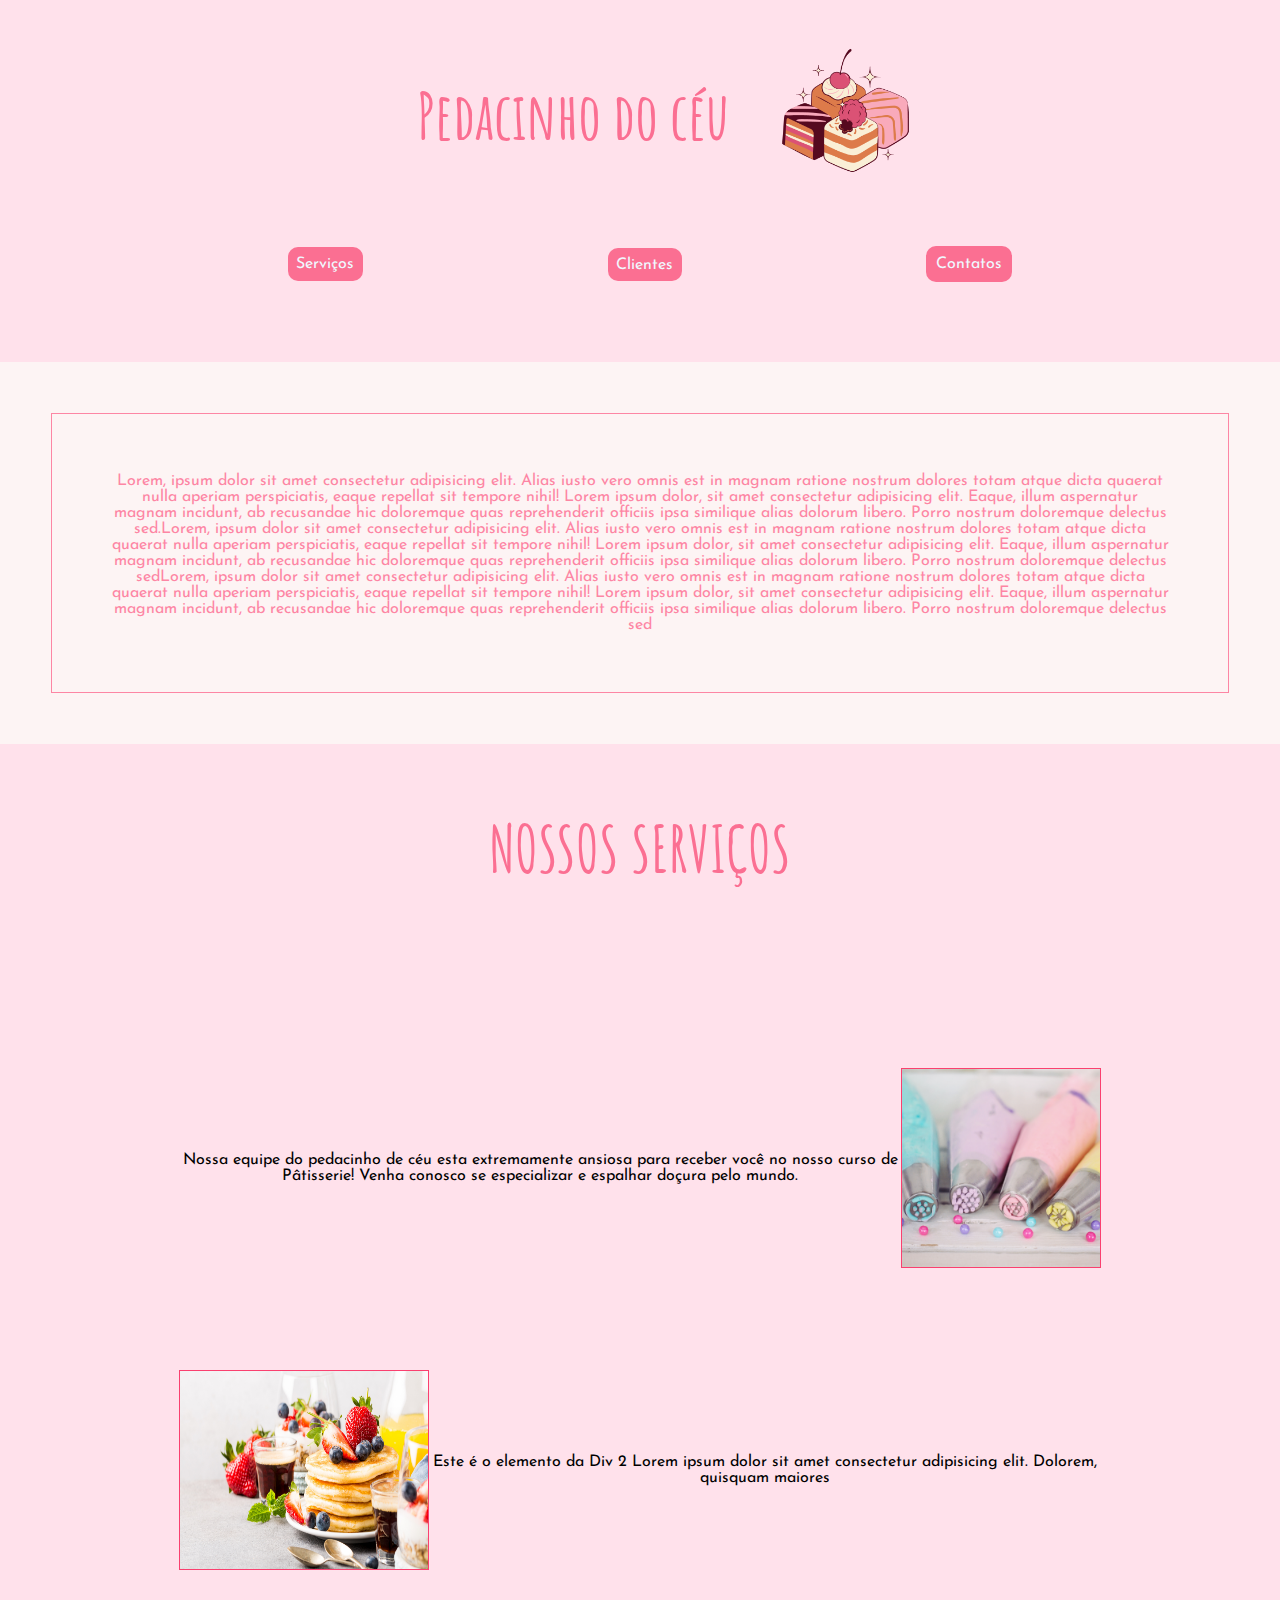
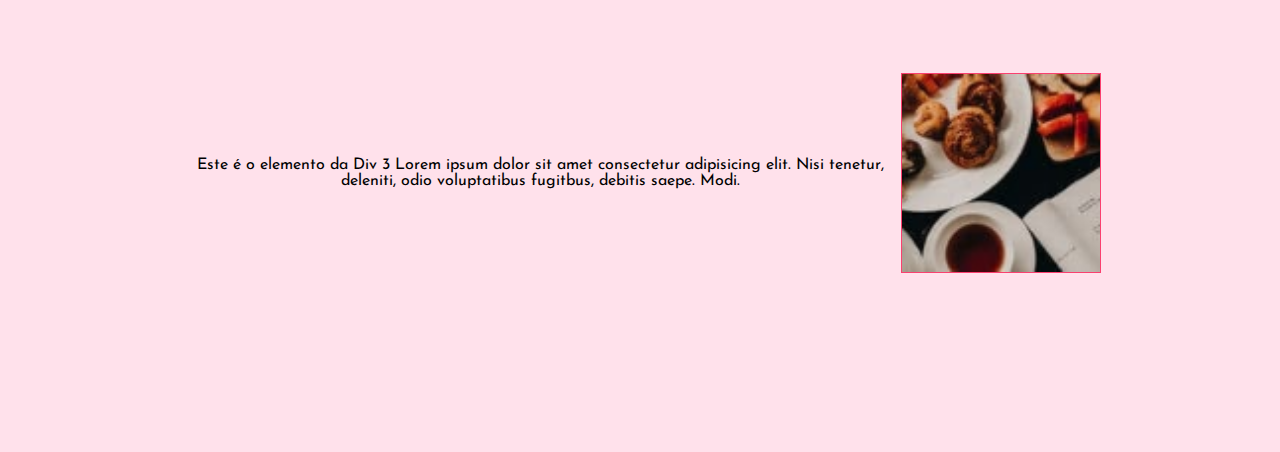
==== index.html @ 6045a039 "firstcommit" ====
<!DOCTYPE html>
<html lang="pt">
<head>
    <meta charset="UTF-8">
    <meta http-equiv="X-UA-Compatible" content="IE=edge">
    <meta name="viewport" content="width=device-width, initial-scale=1.0">
    <link rel="shortcut icon" href="favicon.ico" type="image/x-icon">
    <link rel="stylesheet" href="css/geral.css">
    <link rel="stylesheet" href="css/index.css">
    <title>Cafeteria</title>
</head>
<body>

        <div id="tittle">
            <h1>Pedacinho do céu</h1>
            <i><img src="img/icone.png" alt=""></i>
        </div> 
        
    <nav id="home">
        <ul>
            <li> <a href="servicos.html">Serviços</a></li>
            <li> <a href="clientes.html">Clientes</a></li>
            <li> <a href="contato.html">Contatos</a></li>
        </ul>
    </nav>
    <article id="homepage"> 
        <p>Lorem, ipsum dolor sit amet consectetur adipisicing elit. Alias iusto vero omnis est in magnam ratione nostrum dolores totam atque dicta quaerat nulla aperiam perspiciatis, eaque repellat sit tempore nihil! Lorem ipsum dolor, sit amet consectetur adipisicing elit. Eaque, illum aspernatur magnam incidunt, ab recusandae hic doloremque quas reprehenderit officiis ipsa similique alias dolorum libero. Porro nostrum doloremque delectus sed.Lorem, ipsum dolor sit amet consectetur adipisicing elit. Alias iusto vero omnis est in magnam ratione nostrum dolores totam atque dicta quaerat nulla aperiam perspiciatis, eaque repellat sit tempore nihil! Lorem ipsum dolor, sit amet consectetur adipisicing elit. Eaque, illum aspernatur magnam incidunt, ab recusandae hic doloremque quas reprehenderit officiis ipsa similique alias dolorum libero. Porro nostrum doloremque delectus sedLorem, ipsum dolor sit amet consectetur adipisicing elit. Alias iusto vero omnis est in magnam ratione nostrum dolores totam atque dicta quaerat nulla aperiam perspiciatis, eaque repellat sit tempore nihil! Lorem ipsum dolor, sit amet consectetur adipisicing elit. Eaque, illum aspernatur magnam incidunt, ab recusandae hic doloremque quas reprehenderit officiis ipsa similique alias dolorum libero. Porro nostrum doloremque delectus sed</p>
    </article>
    <h1>NOSSOS SERVIÇOS</h1>
    <div id="servicos" class="bloco">

            <p>Nossa equipe do pedacinho de céu esta extremamente ansiosa para receber você no nosso curso de Pâtisserie! Venha conosco se especializar e espalhar doçura pelo mundo.
            <img id="imgum" src="img/patisserie.png" alt=""></p>
            
            <p>
                <img id="imgum" src="img/A Taste of Paris.png" alt="">
                Este é o elemento da Div 2 Lorem ipsum dolor sit amet consectetur adipisicing elit. Dolorem, quisquam maiores
            </p>
            
           <p> Este é o elemento da Div 3 Lorem ipsum dolor sit amet consectetur adipisicing elit. Nisi tenetur, deleniti, odio voluptatibus fugitbus, debitis saepe. Modi.
            <img id="imgdois" src="img/backgroundheader.png" alt=""></p>
        </div>
    
</body>
</html>
---- css/geral.css ----
@charset "UTF-8";
@import url('https://fonts.googleapis.com/css2?family=Josefin+Sans:ital,wght@0,100;0,200;0,300;0,400;0,500;0,600;0,700;1,100;1,200;1,300;1,400;1,500;1,600;1,700&display=swap');
@import url('https://fonts.googleapis.com/css2?family=Berkshire+Swash&display=swap');
@import url('https://fonts.googleapis.com/css2?family=Roboto:ital,wght@0,300;0,400;0,500;1,100;1,300;1,400&display=swap');
@import url('https://fonts.googleapis.com/css2?family=Raleway:ital,wght@0,100;0,200;0,300;0,400;0,500;0,600;0,700;0,800;1,100;1,200;1,300;1,400;1,500;1,600;1,700&display=swap');
@import url('https://fonts.googleapis.com/css2?family=Roboto:wght@900&display=swap');
@import url('https://fonts.googleapis.com/css2?family=Alfa+Slab+One&display=swap');
@import url('https://fonts.googleapis.com/css2?family=Amatic+SC:wght@400;700&display=swap');

*{
    margin: 0;
    padding: 0;
    box-sizing:border-box;
}
:root{
    --cor-laranja: #f26419;
    --cor-azul:#ffe1eb;
    --cor-rosa:#ffe1eb;
    --cor-bordo:#56091F;

    --font-body:'Josefin Sans', sans-serif;
    --font-titulo:'Amatic SC', cursive;
    --font-subtitulo: 'Roboto', sans-serif;
    --font-cardapio: 'Raleway', sans-serif;
    --font-roboto: 'Roboto', sans-serif;
}
---- css/index.css ----
/* HOMEPAGE */
body{
    background: var(--cor-azul);
    font-family: var(--font-body);

}
nav#home{

    padding: 2%;
}
nav#home ul {
    
    display: flex;
    flex-direction: row;
    justify-content: space-evenly;
}
nav#home ul li{
    list-style: none;


}
nav#home ul li a{
    text-decoration: none;
    color: aliceblue;
    background-color: #fb6f92;
    padding: 15%;
    border-radius: 10px;
}
nav#home ul li a:hover{
    background-color: #fa406f;
}
header{
    height: 70vh;
}
header img{
    width: 100%;
    height: 100%;
}

h1{
    font-family: var(--font-titulo);
    color: #fb6f92;
    display: flex;
    text-align: center;
    margin: 4%;
    justify-content: center;
    align-items: center;
    font-size: 4rem;
}

.container{
    background-color: beige;
    display: grid;
    margin: 10%;
    /*grid-template-columns: 1fr 2fr 2fr 1fr;*/
    grid-gap: 10px;
    grid-template:
        'item1 item1 imgum'
        'imgdois item2 item2'
        'item3 item3 imgtres'
        ;   
}

.container > div {
    border: 1px solid black;
    height: 30vh;
}
.container > div > p{
    max-width: max-content;
    word-wrap: break-word;
}
.item1 {
    grid-area: item1;
    display: flex;
    justify-content: center;
}
img{
    width: auto;
    height: 100%;
}
img#imgum{
    grid-area: imgum;
    
}
.item2 {
    grid-area: item2;
    height: 300px;
    display: flex;
    justify-content: center;
    align-items: center;
}
img#imgdois{
    grid-area: imgdois;

}
.item3 {
    grid-area: item3;
    height: 300px;
}
img#imgtres{
    grid-area: imgtres;

}
article#homepage{
    margin: 5% 0;
    padding: 4%;
    background-color: #fdf4f4;
    color: #fd86a4;
    text-align: center;
}
div#tittle{
    margin: 2%;
    display: flex;
    align-items: center;
    justify-content: center;
}
i img{
    width: 15vh;
}
article p{
    border: solid 1px ;
}
p{
    display: flex;
    padding: 5%;
    text-align: center;
    justify-content: center;
    align-items: center;
}
p img{
    border: #fa406f solid 1px;
    width: 250px;
    height: 200px;
}
div#servicos{
    margin: 5%;
    padding: 5%;
}
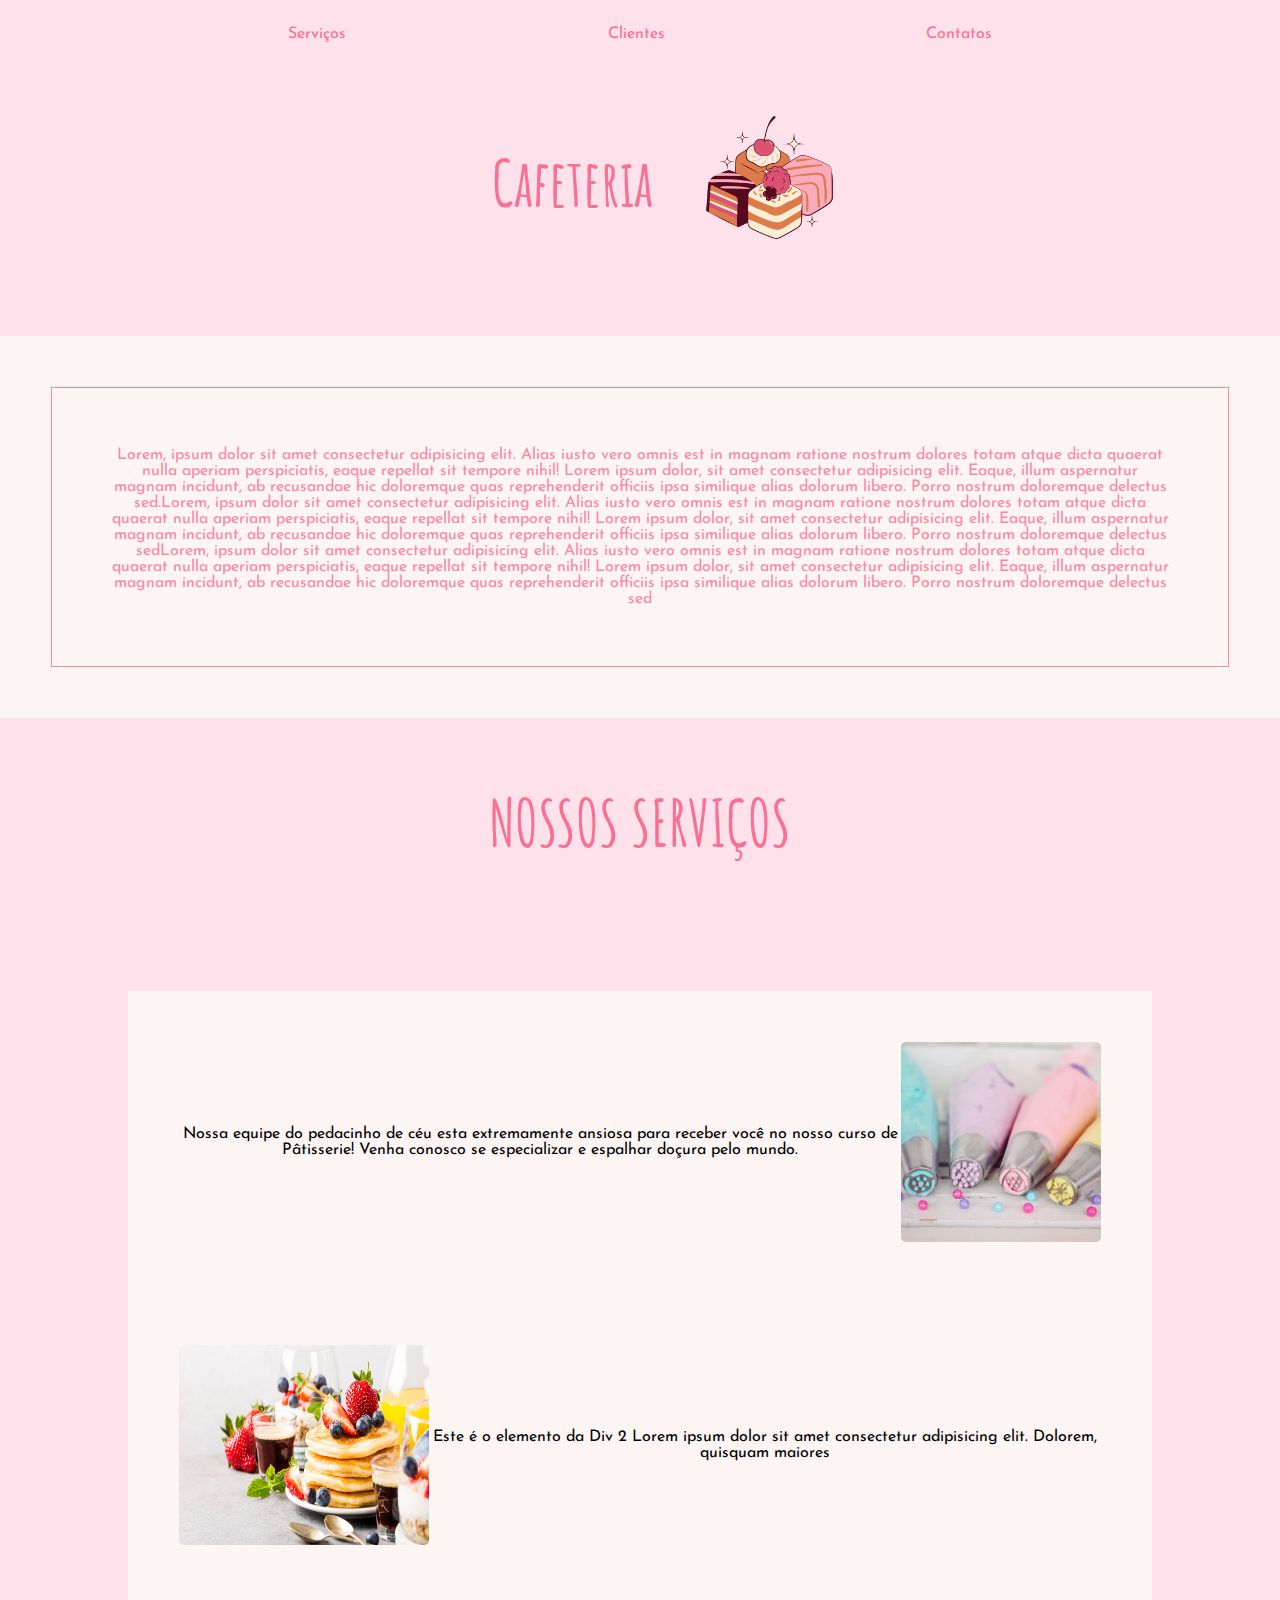
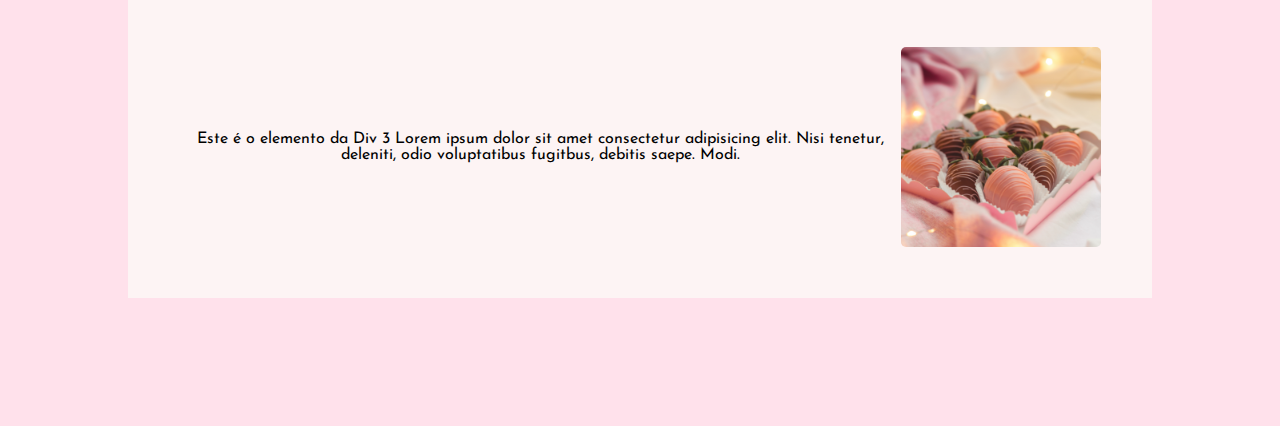
==== commit e7f846fb: "atualização header" ====
--- a/index.html
+++ b/index.html
@@ -10,19 +10,19 @@
     <title>Cafeteria</title>
 </head>
 <body>
-
+        <nav id="home">
+            <ul>
+                <li> <a href="servicos.html">Serviços</a></li>
+                <li> <a href="clientes.html">Clientes</a></li>
+                <li> <a href="contato.html">Contatos</a></li>
+            </ul>
+        </nav>
         <div id="tittle">
-            <h1>Pedacinho do céu</h1>
+            <h1>Cafeteria</h1>
             <i><img src="img/icone.png" alt=""></i>
         </div> 
         
-    <nav id="home">
-        <ul>
-            <li> <a href="servicos.html">Serviços</a></li>
-            <li> <a href="clientes.html">Clientes</a></li>
-            <li> <a href="contato.html">Contatos</a></li>
-        </ul>
-    </nav>
+    
     <article id="homepage"> 
         <p>Lorem, ipsum dolor sit amet consectetur adipisicing elit. Alias iusto vero omnis est in magnam ratione nostrum dolores totam atque dicta quaerat nulla aperiam perspiciatis, eaque repellat sit tempore nihil! Lorem ipsum dolor, sit amet consectetur adipisicing elit. Eaque, illum aspernatur magnam incidunt, ab recusandae hic doloremque quas reprehenderit officiis ipsa similique alias dolorum libero. Porro nostrum doloremque delectus sed.Lorem, ipsum dolor sit amet consectetur adipisicing elit. Alias iusto vero omnis est in magnam ratione nostrum dolores totam atque dicta quaerat nulla aperiam perspiciatis, eaque repellat sit tempore nihil! Lorem ipsum dolor, sit amet consectetur adipisicing elit. Eaque, illum aspernatur magnam incidunt, ab recusandae hic doloremque quas reprehenderit officiis ipsa similique alias dolorum libero. Porro nostrum doloremque delectus sedLorem, ipsum dolor sit amet consectetur adipisicing elit. Alias iusto vero omnis est in magnam ratione nostrum dolores totam atque dicta quaerat nulla aperiam perspiciatis, eaque repellat sit tempore nihil! Lorem ipsum dolor, sit amet consectetur adipisicing elit. Eaque, illum aspernatur magnam incidunt, ab recusandae hic doloremque quas reprehenderit officiis ipsa similique alias dolorum libero. Porro nostrum doloremque delectus sed</p>
     </article>
@@ -38,7 +38,7 @@
             </p>
             
            <p> Este é o elemento da Div 3 Lorem ipsum dolor sit amet consectetur adipisicing elit. Nisi tenetur, deleniti, odio voluptatibus fugitbus, debitis saepe. Modi.
-            <img id="imgdois" src="img/backgroundheader.png" alt=""></p>
+            <img id="imgdois" src="img/presentes.png" alt=""></p>
         </div>
     
 </body>
--- a/css/index.css
+++ b/css/index.css
@@ -22,14 +22,11 @@
 }
 nav#home ul li a{
     text-decoration: none;
-    color: aliceblue;
-    background-color: #fb6f92;
-    padding: 15%;
-    border-radius: 10px;
+    color: #fb6f92;
 }
-nav#home ul li a:hover{
-    background-color: #fa406f;
-}
+/* nav#home ul li a:hover{
+    
+} */
 header{
     height: 70vh;
 }
@@ -129,11 +126,14 @@
     align-items: center;
 }
 p img{
-    border: #fa406f solid 1px;
+    border-radius: 5px;
     width: 250px;
     height: 200px;
 }
 div#servicos{
     margin: 5%;
     padding: 5%;
-}+}
+div#servicos p{
+    background-color: #fdf4f4;
+}
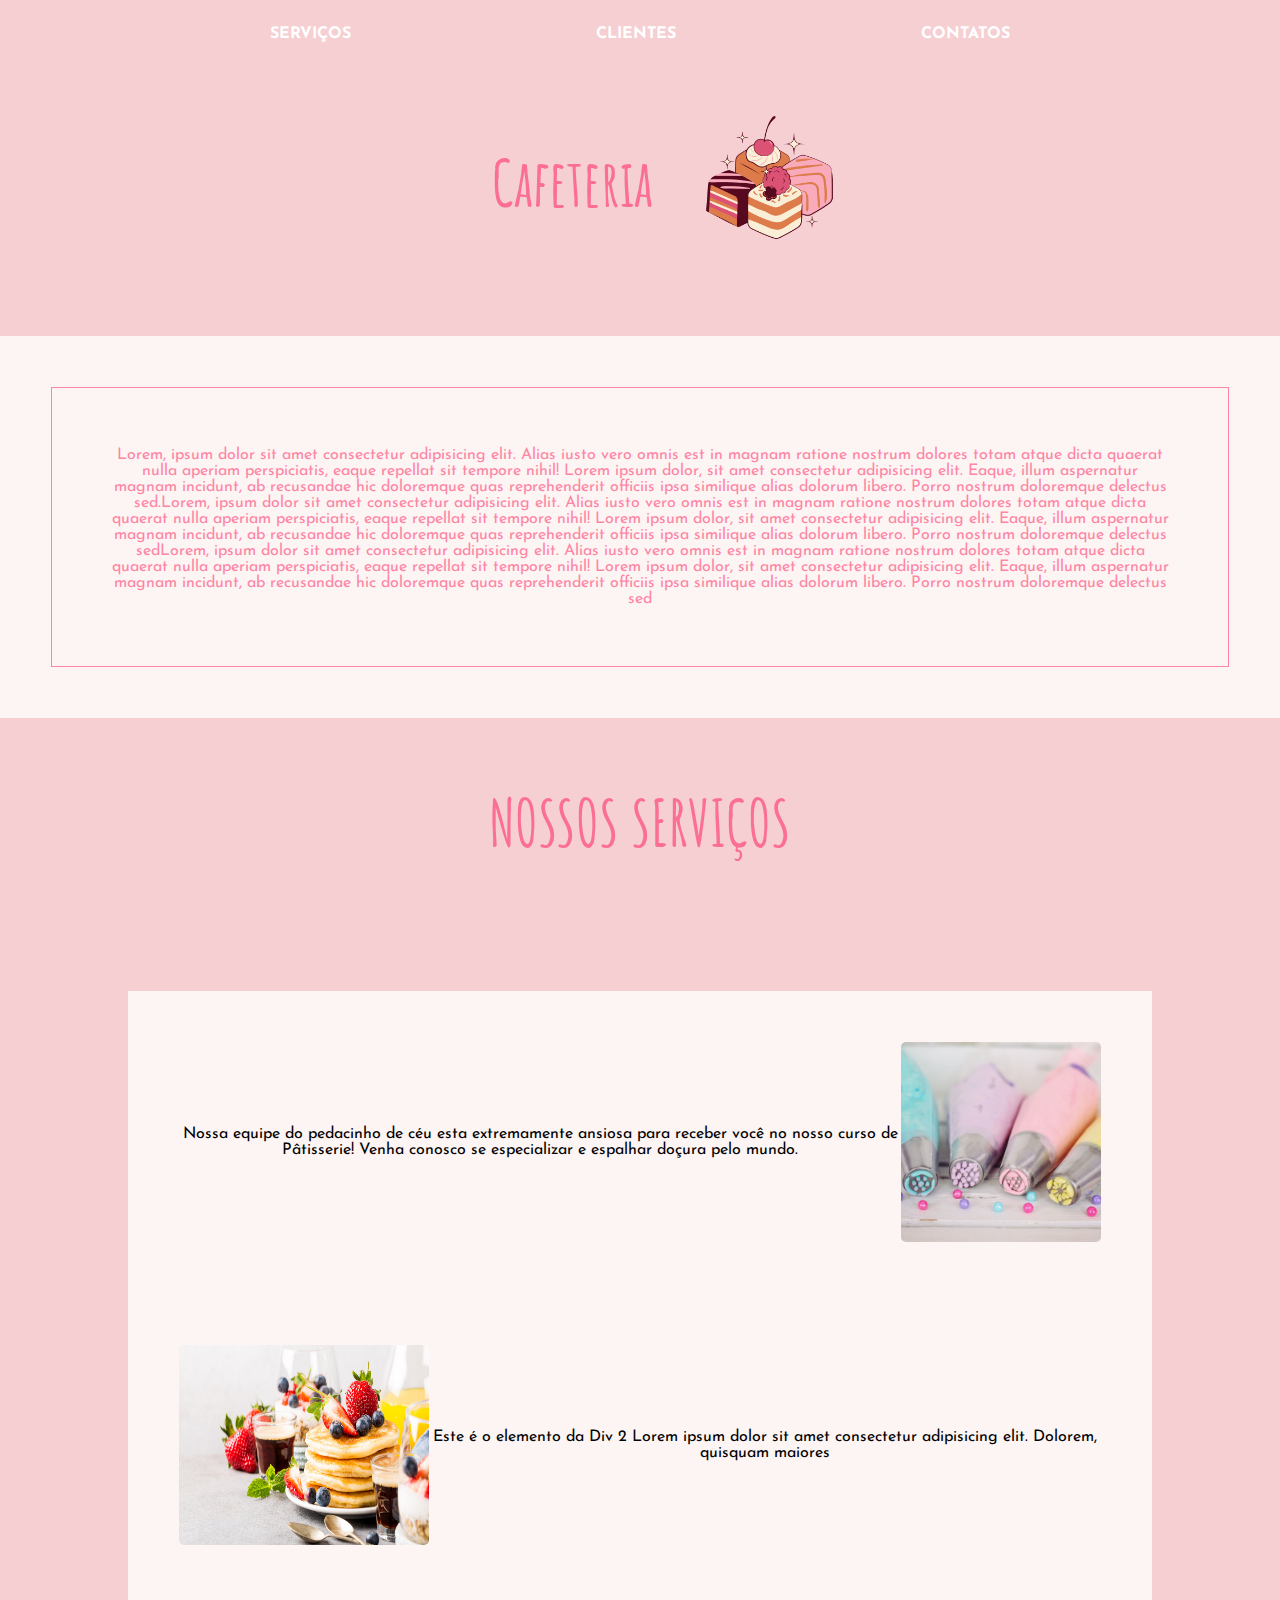
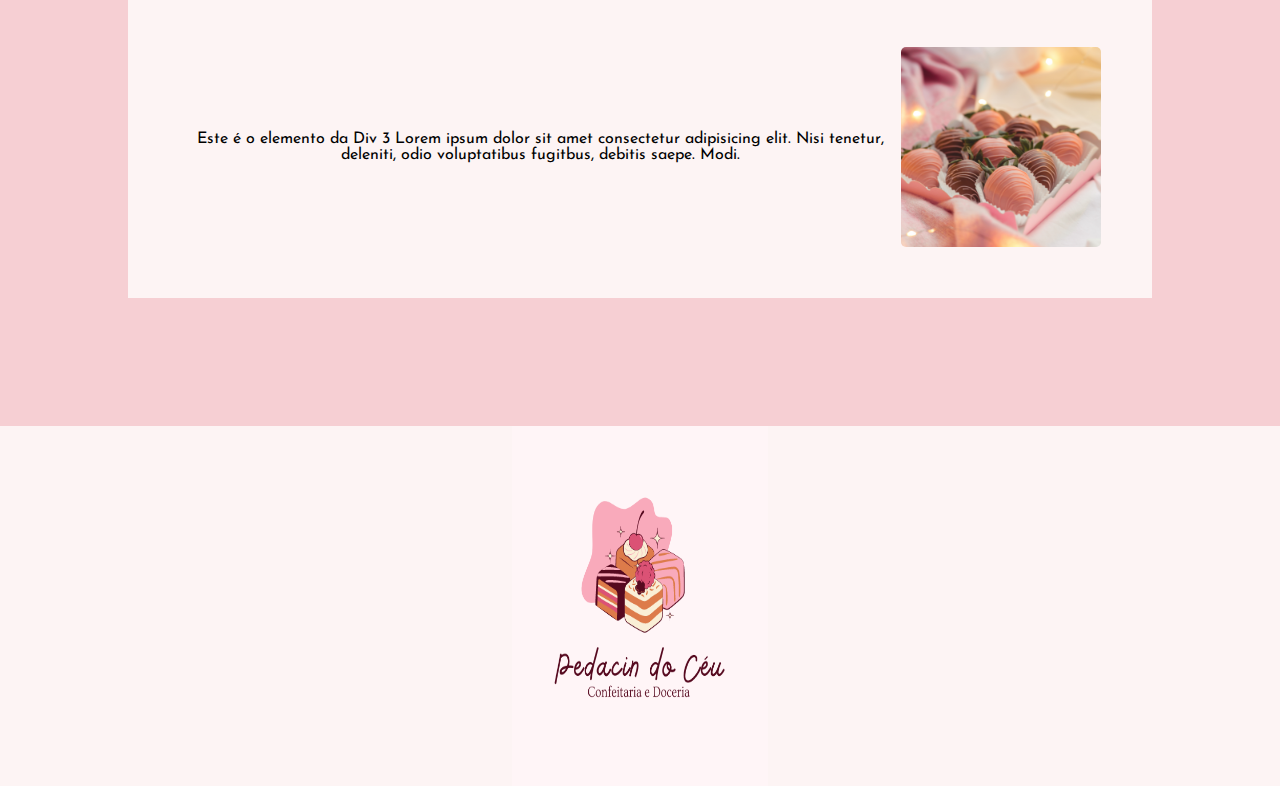
==== commit 50c8da54: "atualização pag serviço" ====
--- a/index.html
+++ b/index.html
@@ -40,6 +40,8 @@
            <p> Este é o elemento da Div 3 Lorem ipsum dolor sit amet consectetur adipisicing elit. Nisi tenetur, deleniti, odio voluptatibus fugitbus, debitis saepe. Modi.
             <img id="imgdois" src="img/presentes.png" alt=""></p>
         </div>
-    
+        <footer>
+            <img src="img/Pedacin.png" alt="">
+        </footer>
 </body>
 </html>--- a/css/geral.css
+++ b/css/geral.css
@@ -14,7 +14,7 @@
 }
 :root{
     --cor-laranja: #f26419;
-    --cor-azul:#ffe1eb;
+    --cor-back: #F6CFD3;
     --cor-rosa:#ffe1eb;
     --cor-bordo:#56091F;
 
--- a/css/index.css
+++ b/css/index.css
@@ -1,12 +1,12 @@
 
 /* HOMEPAGE */
 body{
-    background: var(--cor-azul);
+    background: var(--cor-back);
     font-family: var(--font-body);
-
+    background-color:#F6CFD3;
 }
 nav#home{
-
+    background-color:#F6CFD3;
     padding: 2%;
 }
 nav#home ul {
@@ -22,11 +22,13 @@
 }
 nav#home ul li a{
     text-decoration: none;
-    color: #fb6f92;
+    color: #fff;
+    text-transform: uppercase;
+    font-weight: 800;
 }
 /* nav#home ul li a:hover{
     
-} */
+}  */
 header{
     height: 70vh;
 }
@@ -44,6 +46,7 @@
     justify-content: center;
     align-items: center;
     font-size: 4rem;
+
 }
 
 .container{
@@ -111,6 +114,7 @@
     display: flex;
     align-items: center;
     justify-content: center;
+
 }
 i img{
     width: 15vh;
@@ -137,3 +141,14 @@
 div#servicos p{
     background-color: #fdf4f4;
 }
+footer{
+    display: flex;
+
+    justify-content: center;
+    background-color: #FDF4F4;
+}
+footer img{
+    width: 20%;
+    height: 40vh;
+    
+}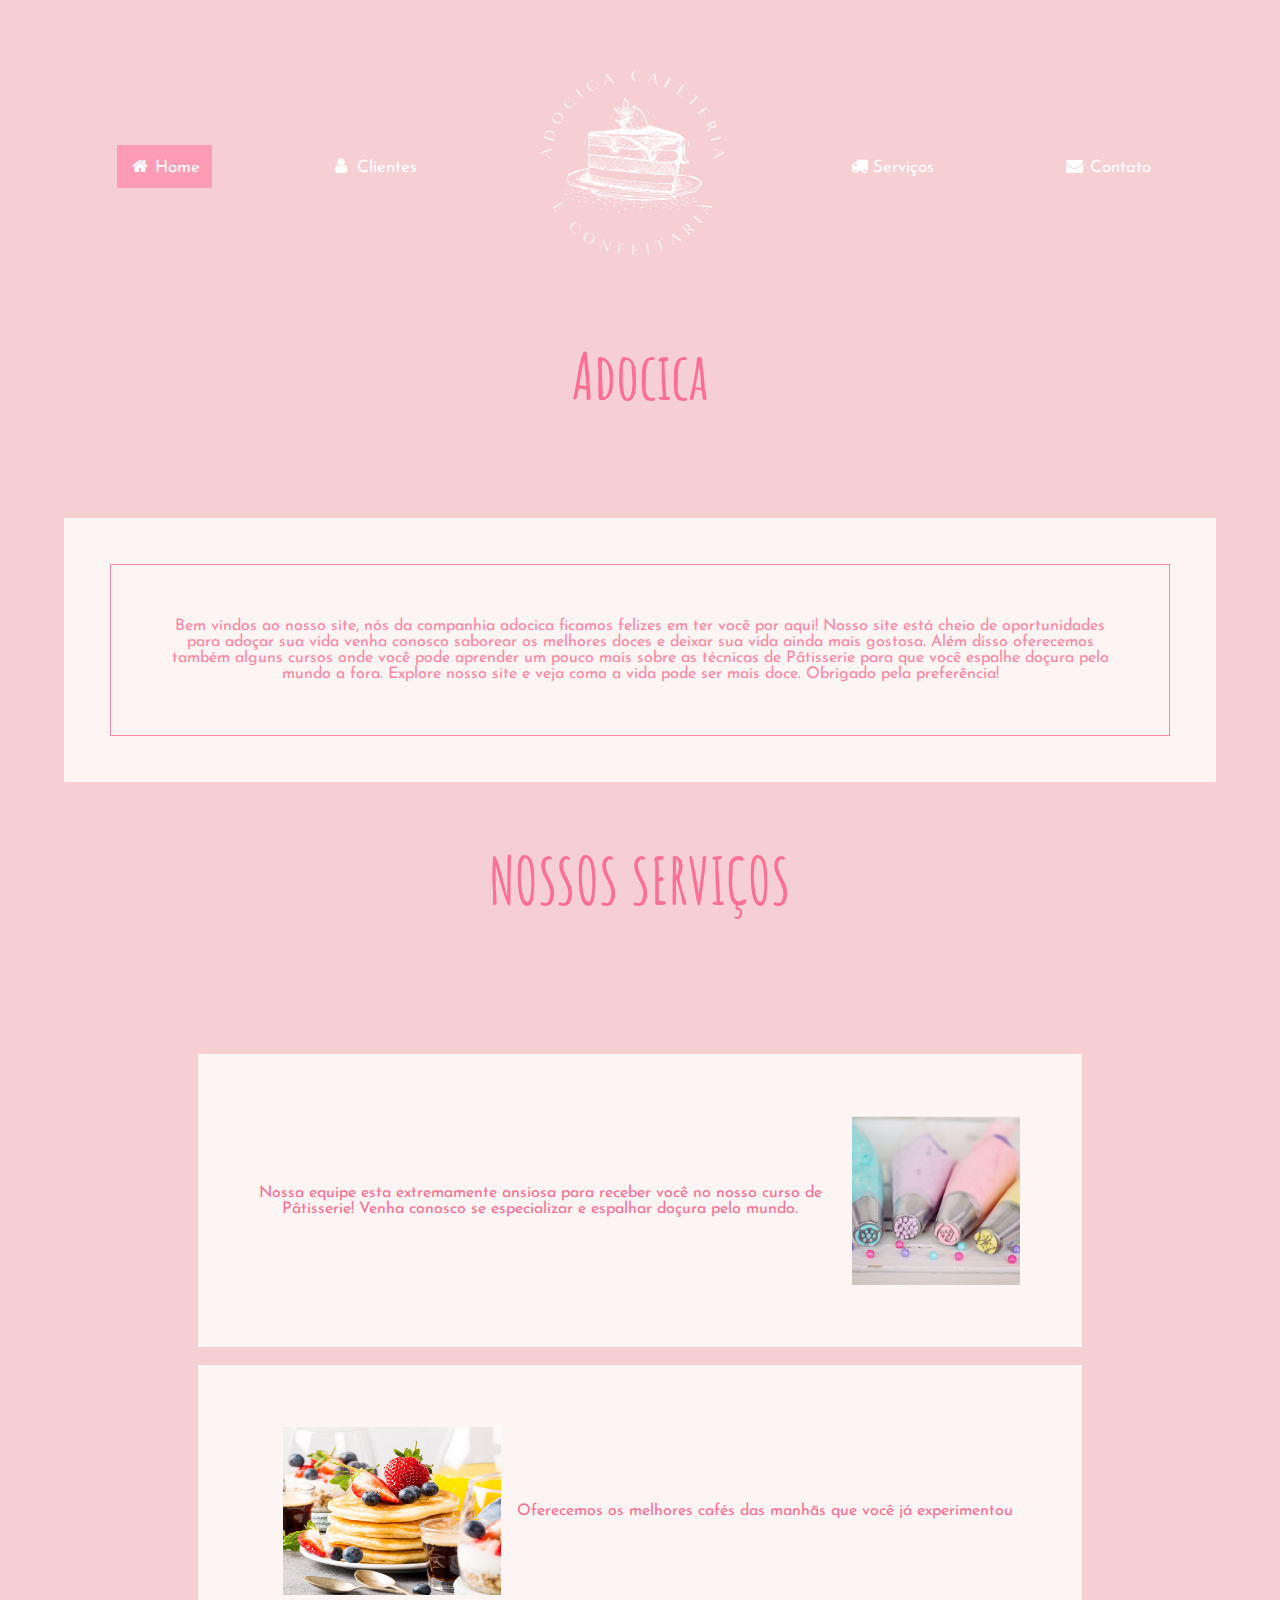
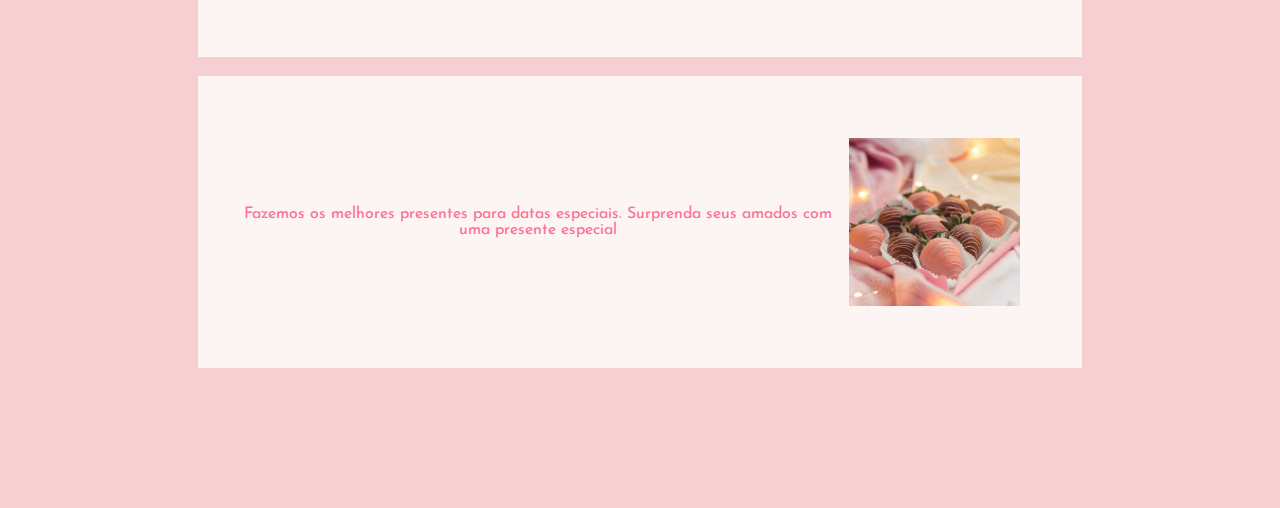
==== commit 131cc4b8: "versão quase pronta" ====
--- a/index.html
+++ b/index.html
@@ -5,43 +5,48 @@
     <meta http-equiv="X-UA-Compatible" content="IE=edge">
     <meta name="viewport" content="width=device-width, initial-scale=1.0">
     <link rel="shortcut icon" href="favicon.ico" type="image/x-icon">
+    <link rel="stylesheet" href="https://cdnjs.cloudflare.com/ajax/libs/font-awesome/4.7.0/css/font-awesome.min.css">
     <link rel="stylesheet" href="css/geral.css">
     <link rel="stylesheet" href="css/index.css">
+   
+ 
     <title>Cafeteria</title>
 </head>
-<body>
-        <nav id="home">
-            <ul>
-                <li> <a href="servicos.html">Serviços</a></li>
-                <li> <a href="clientes.html">Clientes</a></li>
-                <li> <a href="contato.html">Contatos</a></li>
-            </ul>
-        </nav>
+    <body>
+        <div class="navbar">
+            <a class="active" href="#"><i class="fa fa-fw fa-home"></i> Home</a>
+            <a href="clientes.html"><i class="fa fa-fw fa-user"></i> Clientes</a>
+            <i><img src="img/adocica.png" alt=""></i>
+            <a href="servicos.html"><i class="fa fa-truck"></i> Serviços</a>
+            <a href="contato.html"><i class="fa fa-fw fa-envelope"></i> Contato</a>
+        </div>
         <div id="tittle">
-            <h1>Cafeteria</h1>
-            <i><img src="img/icone.png" alt=""></i>
+            <h1>Adocica</h1>
         </div> 
-        
-    
-    <article id="homepage"> 
-        <p>Lorem, ipsum dolor sit amet consectetur adipisicing elit. Alias iusto vero omnis est in magnam ratione nostrum dolores totam atque dicta quaerat nulla aperiam perspiciatis, eaque repellat sit tempore nihil! Lorem ipsum dolor, sit amet consectetur adipisicing elit. Eaque, illum aspernatur magnam incidunt, ab recusandae hic doloremque quas reprehenderit officiis ipsa similique alias dolorum libero. Porro nostrum doloremque delectus sed.Lorem, ipsum dolor sit amet consectetur adipisicing elit. Alias iusto vero omnis est in magnam ratione nostrum dolores totam atque dicta quaerat nulla aperiam perspiciatis, eaque repellat sit tempore nihil! Lorem ipsum dolor, sit amet consectetur adipisicing elit. Eaque, illum aspernatur magnam incidunt, ab recusandae hic doloremque quas reprehenderit officiis ipsa similique alias dolorum libero. Porro nostrum doloremque delectus sedLorem, ipsum dolor sit amet consectetur adipisicing elit. Alias iusto vero omnis est in magnam ratione nostrum dolores totam atque dicta quaerat nulla aperiam perspiciatis, eaque repellat sit tempore nihil! Lorem ipsum dolor, sit amet consectetur adipisicing elit. Eaque, illum aspernatur magnam incidunt, ab recusandae hic doloremque quas reprehenderit officiis ipsa similique alias dolorum libero. Porro nostrum doloremque delectus sed</p>
-    </article>
-    <h1>NOSSOS SERVIÇOS</h1>
-    <div id="servicos" class="bloco">
+        <!-- <div id="foto">
+            <img src="img/foto.svg" alt="">
+        </div> -->
 
-            <p>Nossa equipe do pedacinho de céu esta extremamente ansiosa para receber você no nosso curso de Pâtisserie! Venha conosco se especializar e espalhar doçura pelo mundo.
+        <article id="homepage"> 
+            <p>Bem vindos ao nosso site, nós da companhia adocica ficamos felizes em ter você por aqui! Nosso site está cheio de oportunidades para adoçar sua vida venha conosco saborear os melhores doces e deixar sua vida ainda mais gostosa. Além disso oferecemos também alguns cursos onde você pode aprender um pouco mais sobre as técnicas de Pâtisserie para que você espalhe doçura pelo mundo a fora. Explore nosso site e veja como a vida pode ser mais doce. Obrigado pela preferência!  </p>
+        </article>
+        <h1>NOSSOS SERVIÇOS</h1>
+        <div id="servicos" class="bloco">
+
+            <p id="servico1">Nossa equipe esta extremamente ansiosa para receber você no nosso curso de Pâtisserie! Venha conosco se especializar e espalhar doçura pelo mundo.
             <img id="imgum" src="img/patisserie.png" alt=""></p>
             
-            <p>
-                <img id="imgum" src="img/A Taste of Paris.png" alt="">
-                Este é o elemento da Div 2 Lorem ipsum dolor sit amet consectetur adipisicing elit. Dolorem, quisquam maiores
+            <p id="servico2">
+                <img id="imgum" src="img/cafedamanha.png" alt="">
+                Oferecemos os melhores cafés das manhãs que você já experimentou
             </p>
             
-           <p> Este é o elemento da Div 3 Lorem ipsum dolor sit amet consectetur adipisicing elit. Nisi tenetur, deleniti, odio voluptatibus fugitbus, debitis saepe. Modi.
+            <p id="servico3"> Fazemos os melhores presentes para datas especiais. Surprenda seus amados com uma presente especial
             <img id="imgdois" src="img/presentes.png" alt=""></p>
         </div>
-        <footer>
+        <!-- <footer>
             <img src="img/Pedacin.png" alt="">
-        </footer>
+        </footer> -->
+
 </body>
 </html>--- a/css/geral.css
+++ b/css/geral.css
@@ -12,6 +12,23 @@
     padding: 0;
     box-sizing:border-box;
 }
+body{
+    margin: 5%;
+    background: var(--cor-back);
+    font-family: var(--font-body);
+
+}
+h1{
+    font-family: var(--font-titulo);
+    color: #fb6f92;
+    display: flex;
+    text-align: center;
+    margin: 4%;
+    justify-content: center;
+    align-items: center;
+    font-size: 4rem;
+}
+
 :root{
     --cor-laranja: #f26419;
     --cor-back: #F6CFD3;
@@ -23,4 +40,4 @@
     --font-subtitulo: 'Roboto', sans-serif;
     --font-cardapio: 'Raleway', sans-serif;
     --font-roboto: 'Roboto', sans-serif;
-}+}
--- a/css/index.css
+++ b/css/index.css
@@ -5,30 +5,7 @@
     font-family: var(--font-body);
     background-color:#F6CFD3;
 }
-nav#home{
-    background-color:#F6CFD3;
-    padding: 2%;
-}
-nav#home ul {
-    
-    display: flex;
-    flex-direction: row;
-    justify-content: space-evenly;
-}
-nav#home ul li{
-    list-style: none;
 
-
-}
-nav#home ul li a{
-    text-decoration: none;
-    color: #fff;
-    text-transform: uppercase;
-    font-weight: 800;
-}
-/* nav#home ul li a:hover{
-    
-}  */
 header{
     height: 70vh;
 }
@@ -36,7 +13,36 @@
     width: 100%;
     height: 100%;
 }
+.navbar {
+    display: flex;
+    align-items: center;
+    justify-content: space-around;
+    width: 100%;
+    background-color: #F6CFD3;
+    overflow: auto;
+}
+.navbar a {
+    float: left;
+    text-align: center;
+    padding: 12px;
+    color: white;
+    text-decoration: none;
+    font-size: 17px;
+}
 
+
+/* .navbar a:hover {
+
+} */
+
+.active {
+background-color: #ff9cb5;
+}
+@media screen and (max-width: 500px) {
+.navbar a {
+    float: none;
+    display: block;
+}}
 h1{
     font-family: var(--font-titulo);
     color: #fb6f92;
@@ -46,7 +52,6 @@
     justify-content: center;
     align-items: center;
     font-size: 4rem;
-
 }
 
 .container{
@@ -117,7 +122,10 @@
 
 }
 i img{
-    width: 15vh;
+    border-radius: 10px;
+    width: 200px;
+    height: 200px;
+    padding: 2%;
 }
 article p{
     border: solid 1px ;
@@ -130,25 +138,39 @@
     align-items: center;
 }
 p img{
-    border-radius: 5px;
+    border-radius: 10px;
     width: 250px;
     height: 200px;
+    padding: 2%;
 }
+
 div#servicos{
     margin: 5%;
     padding: 5%;
 }
 div#servicos p{
     background-color: #fdf4f4;
+    margin: 2%;
+    padding: 5%;
+    color: #fb6f92;
 }
-footer{
+/* footer{
     display: flex;
 
     justify-content: center;
     background-color: #FDF4F4;
-}
-footer img{
+} */
+/* footer img{
     width: 20%;
     height: 40vh;
     
-}+} */
+
+/* div#foto {
+    height: 30vh;
+    width: 100%;
+    /* background: #e71d36 url("img/fot") left bottom  / cover no-repeat fixed ; */
+/* }
+div#foto img{
+    width: 100vw;
+} */ 
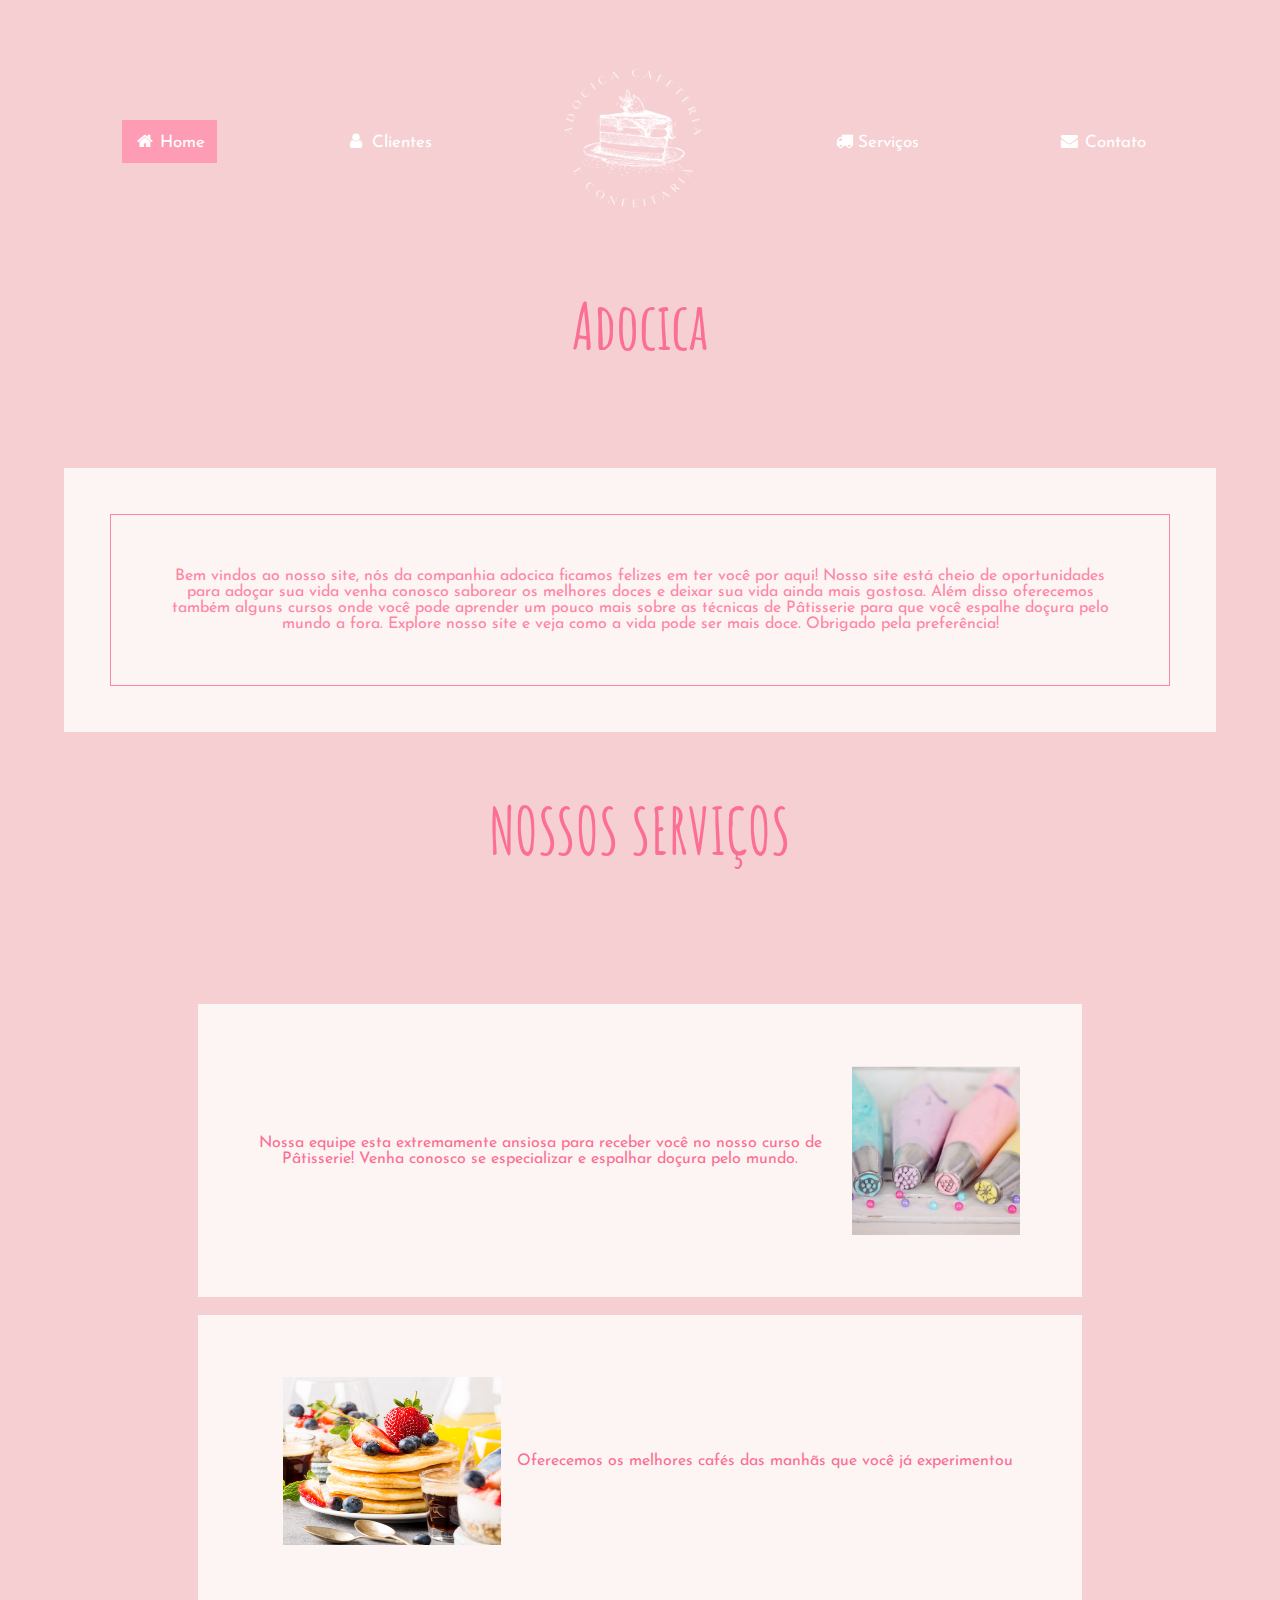
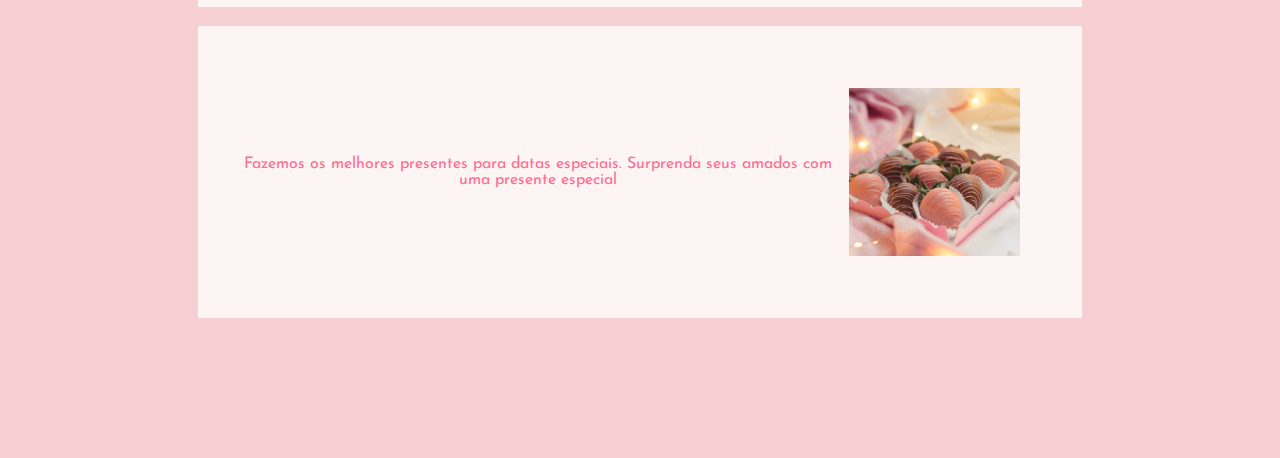
==== commit 04448649: "detalhes serviços" ====
--- a/index.html
+++ b/index.html
@@ -16,7 +16,7 @@
         <div class="navbar">
             <a class="active" href="#"><i class="fa fa-fw fa-home"></i> Home</a>
             <a href="clientes.html"><i class="fa fa-fw fa-user"></i> Clientes</a>
-            <i><img src="img/adocica.png" alt=""></i>
+            <div id="iconnav"><img src="img/adocica.png" alt=""></div>
             <a href="servicos.html"><i class="fa fa-truck"></i> Serviços</a>
             <a href="contato.html"><i class="fa fa-fw fa-envelope"></i> Contato</a>
         </div>
--- a/css/index.css
+++ b/css/index.css
@@ -121,10 +121,10 @@
     justify-content: center;
 
 }
-i img{
+div img{
     border-radius: 10px;
-    width: 200px;
-    height: 200px;
+    width: 100%;
+    height: 150px;
     padding: 2%;
 }
 article p{
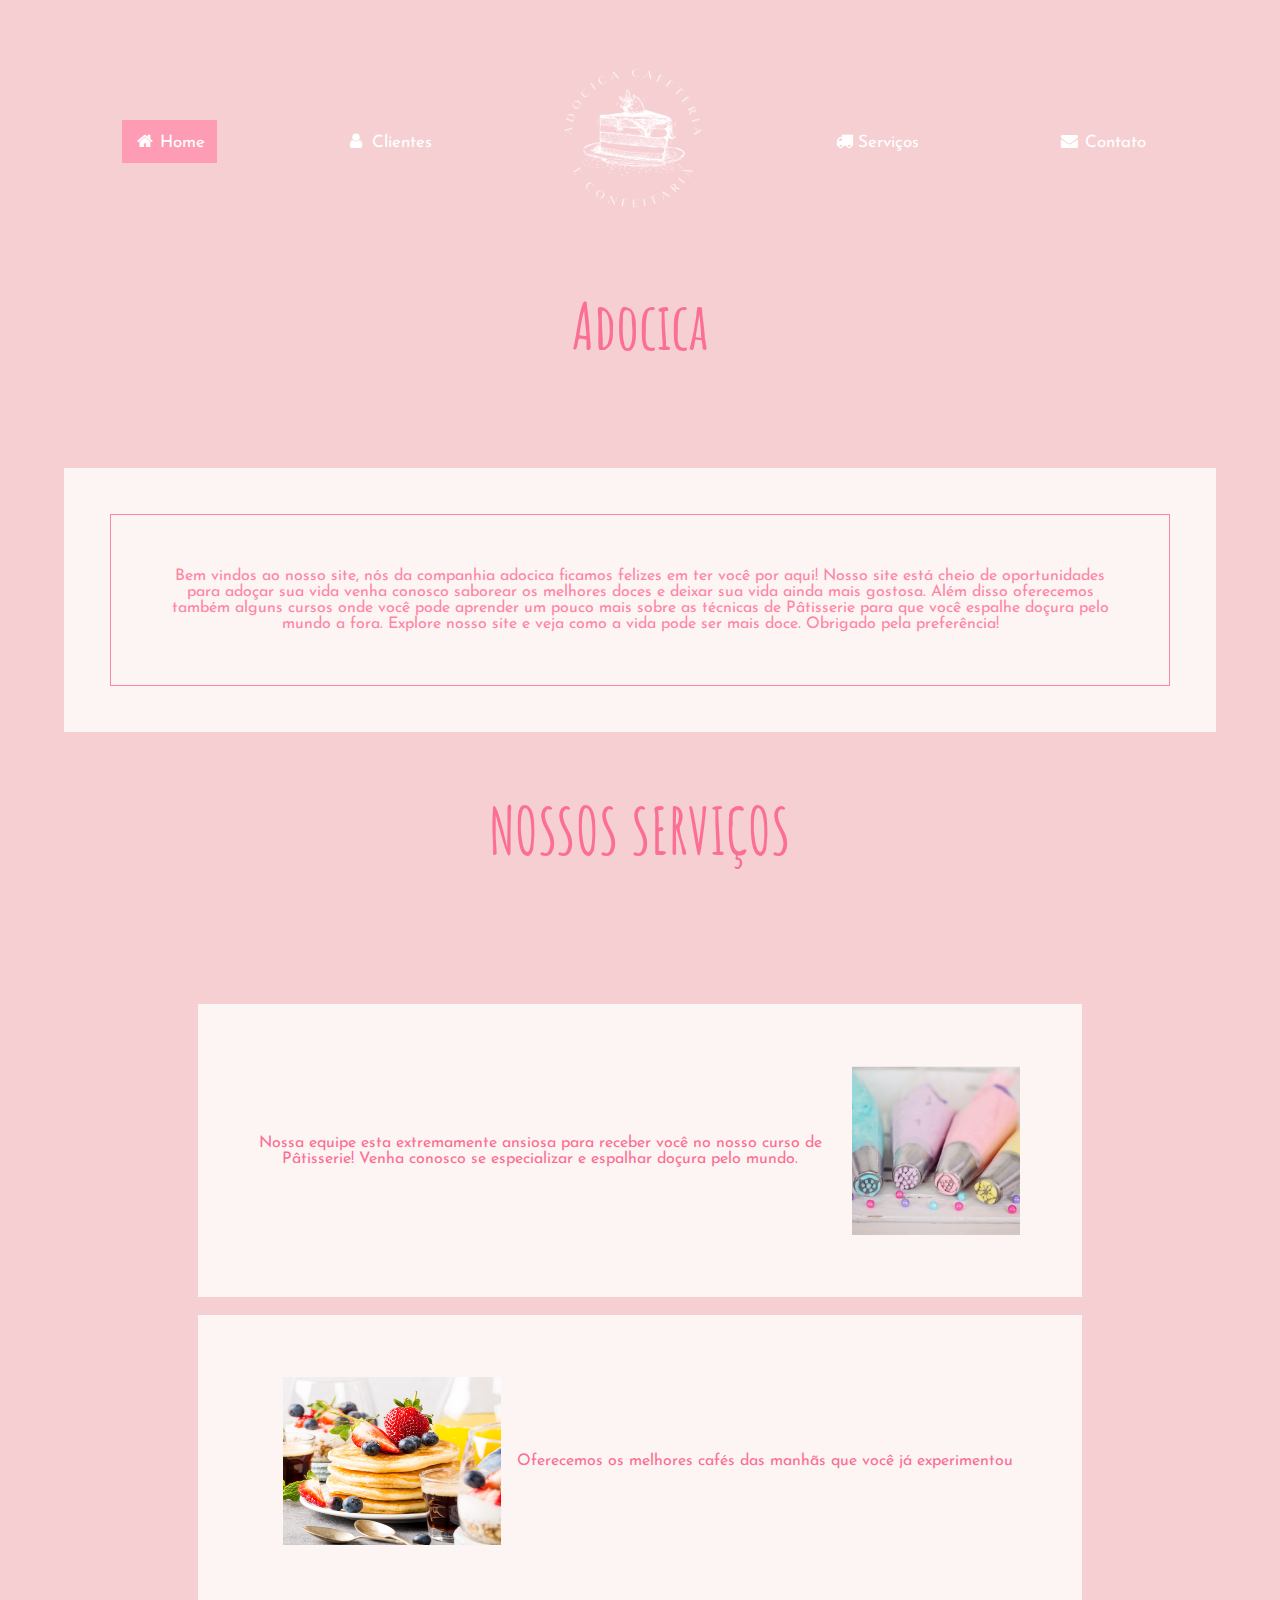
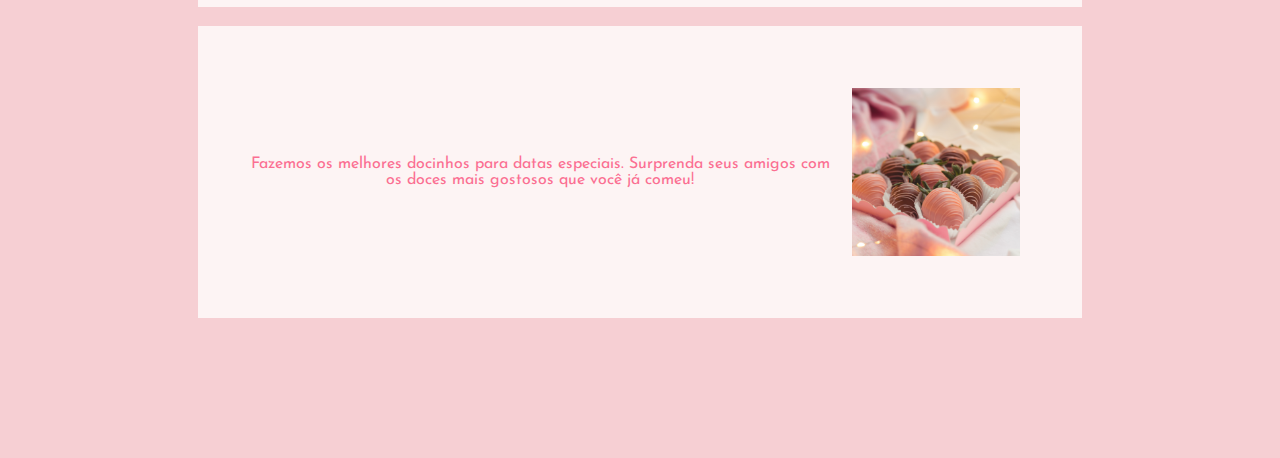
==== commit 4b85dd75: "ajustes finais" ====
--- a/index.html
+++ b/index.html
@@ -4,7 +4,7 @@
     <meta charset="UTF-8">
     <meta http-equiv="X-UA-Compatible" content="IE=edge">
     <meta name="viewport" content="width=device-width, initial-scale=1.0">
-    <link rel="shortcut icon" href="favicon.ico" type="image/x-icon">
+    <link rel="shortcut icon" href="img/icone.png" type="image/x-icon">
     <link rel="stylesheet" href="https://cdnjs.cloudflare.com/ajax/libs/font-awesome/4.7.0/css/font-awesome.min.css">
     <link rel="stylesheet" href="css/geral.css">
     <link rel="stylesheet" href="css/index.css">
@@ -33,16 +33,22 @@
         <h1>NOSSOS SERVIÇOS</h1>
         <div id="servicos" class="bloco">
 
-            <p id="servico1">Nossa equipe esta extremamente ansiosa para receber você no nosso curso de Pâtisserie! Venha conosco se especializar e espalhar doçura pelo mundo.
-            <img id="imgum" src="img/patisserie.png" alt=""></p>
+            <a href="" class="link">
+                <p id="servico1">Nossa equipe esta extremamente ansiosa para receber você no nosso curso de Pâtisserie! Venha conosco se especializar e espalhar doçura pelo mundo.
+                <img id="imgum" src="img/patisserie.png" alt=""></p>
+                
+            </a>
+            <a href="detalhe1.html" class="link">
+                <p id="servico2">
+                    <img id="imgum" src="img/cafedamanha.png" alt="">
+                    Oferecemos os melhores cafés das manhãs que você já experimentou
+                </p>
+            </a>
             
-            <p id="servico2">
-                <img id="imgum" src="img/cafedamanha.png" alt="">
-                Oferecemos os melhores cafés das manhãs que você já experimentou
-            </p>
-            
-            <p id="servico3"> Fazemos os melhores presentes para datas especiais. Surprenda seus amados com uma presente especial
-            <img id="imgdois" src="img/presentes.png" alt=""></p>
+            <a href="detalhe2.html" class="link">
+                <p id="servico3"> Fazemos os melhores docinhos para datas especiais. Surprenda seus amigos com os doces mais gostosos que você já comeu!
+                <img id="imgdois" src="img/presentes.png" alt=""></p>
+            </a>
         </div>
         <!-- <footer>
             <img src="img/Pedacin.png" alt="">
--- a/css/geral.css
+++ b/css/geral.css
@@ -41,3 +41,15 @@
     --font-cardapio: 'Raleway', sans-serif;
     --font-roboto: 'Roboto', sans-serif;
 }
+footer a{
+    font-family: var(--font-t
+    );
+    text-decoration: none;
+    color: #dbdbdb;
+    text-transform: uppercase;
+    background-color: #fd5982;
+    padding:2%;
+ 
+    border-radius: 5px;
+    font-size: 1rem;
+}--- a/css/index.css
+++ b/css/index.css
@@ -154,23 +154,15 @@
     padding: 5%;
     color: #fb6f92;
 }
-/* footer{
-    display: flex;
+div#servicos p:hover{
+    background-color:  #fd7a9b;
+    color: #fdf4f4;
+    transition: 0.3s all ease-in;
+    border: 1px solid #fff;
 
-    justify-content: center;
-    background-color: #FDF4F4;
-} */
-/* footer img{
-    width: 20%;
-    height: 40vh;
-    
-} */
+}
 
-/* div#foto {
-    height: 30vh;
-    width: 100%;
-    /* background: #e71d36 url("img/fot") left bottom  / cover no-repeat fixed ; */
-/* }
-div#foto img{
-    width: 100vw;
-} */ 
+a.link{
+    cursor: pointer;
+    text-decoration: none;
+}
